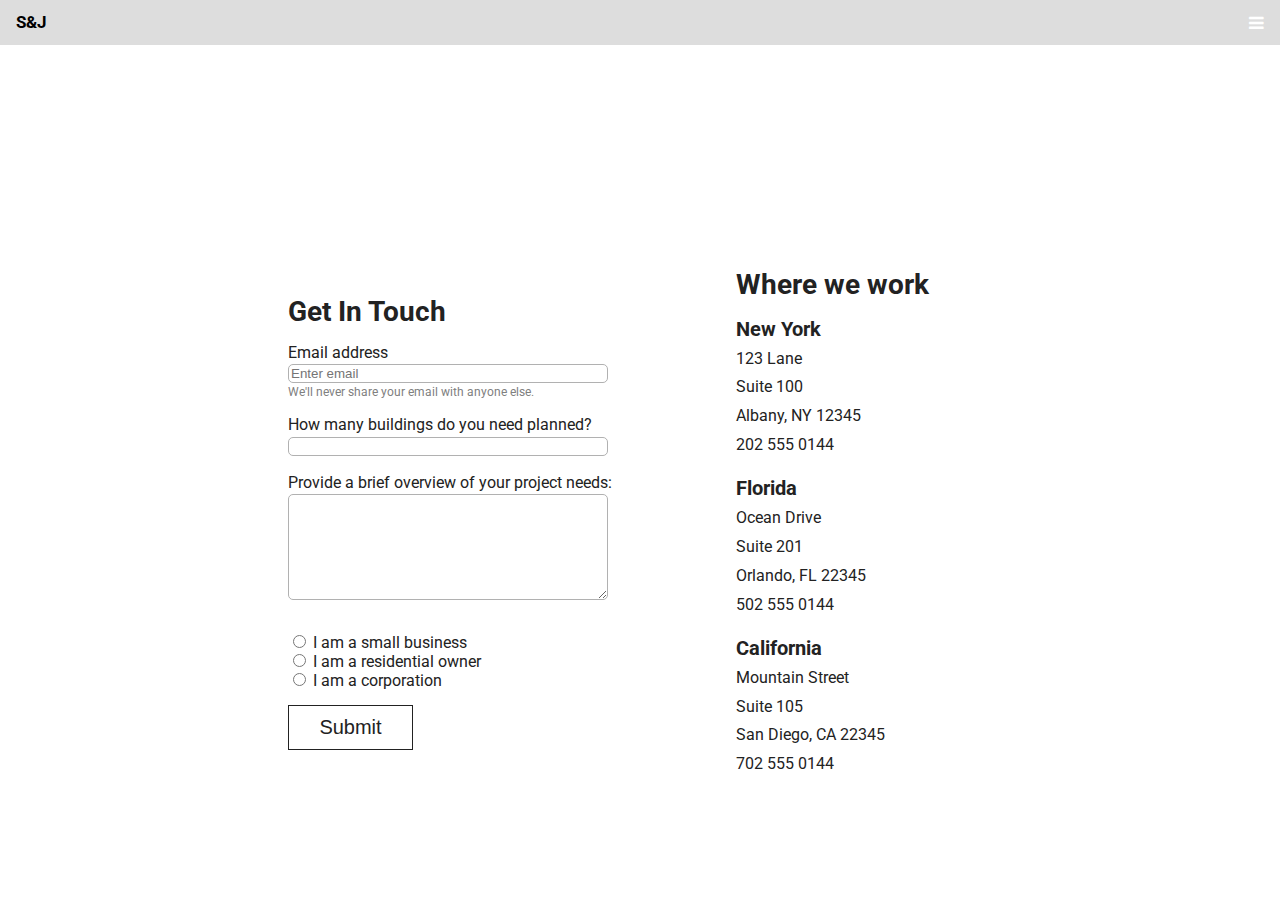
==== contact.html @ 0e5560d5 "Upload files" ====
<!DOCTYPE html>
<html lang="en">
<head>
	<meta charset="utf-8">
	<title>Contact Us</title>
	<link href="https://fonts.googleapis.com/css?family=Roboto:400,700" rel="stylesheet">
	<link rel="stylesheet" href="contact.css">
	<link rel="stylesheet" href="https://cdnjs.cloudflare.com/ajax/libs/font-awesome/4.7.0/css/font-awesome.min.css">
	<!--[if IE]>
		<script src="http://html5shiv.googlecode.com/svn/trunk/html5.js"></script>
	<![endif]-->
</head>

<body>
	<!--Copy from here-->
	<div class="topnav">
		<a href="#home" class="active">S&J</a>
	<!-- Navigation links (hidden by default) -->
		<div id="myLinks">
			<a href="/index.html">Home</a>
			<a href="/contact.html">Contact</a>
			<a href="/service.html">Services</a>
	</div>
	<!-- "Hamburger menu" / "Bar icon" to toggle the navigation links -->
		<a href="javascript:void(0);" class="icon" onclick="navMenu()">
			<i class="fa fa-bars"></i>
		</a>
	</div>
	<!--To here for the nav menu-->
	<section class = 'contact.header'>
		<div class = 'headerimage'>
			<h1>Contact Us</h1>
		</div>
	</section>
	<section class = 'maincontent'>
		<section class = 'maincontactform'>
			<h2>Get In Touch</h2>
			<form>
				<label for='email>'>Email address</label>
				<input class ="bordered" type='text' id='email' placeholder="Enter email">
				<h4>We'll never share your email with anyone else.</h4>
				<label for = 'buildings'>How many buildings do you need planned?</label>
				<input class ="bordered" type="number" id ='buildings' min = 1>
				<label for = 'project'>Provide a brief overview of your project needs:</label>
				<textarea class ="bordered"id='project' style="height: 100px;"></textarea>
				<br>
				<div class = "radiodivico">
					<input type="radio" id="small" name="business" value="Small Business">
					<label for="small">I am a small business</label><br>
					<input type="radio" id="residential" name="business" value="Residential">
					<label for="residential">I am a residential owner</label><br>
					<input type="radio" id="corp" name="business" value="Corporation">
					<label for="corp">I am a corporation</label>
				</div>
				<input type="submit" value="Submit">
			</form>
		</section>
		<section class = 'contactlocation'>
			<h2>Where we work</h2>
			<div class = 'CNY'>
				<h3>New York</h3>
				<p>123 Lane</p>
				<p>Suite 100</p>
				<p>Albany, NY 12345</p>
				<p>202 555 0144</p>
			</div>
			<div class = 'CNY'>
				<h3>Florida</h3>
				<p>Ocean Drive</p>
				<p>Suite 201</p>
				<p>Orlando, FL 22345</p>
				<p>502 555 0144</p>
			</div>
			<div class = 'CNY'>
				<h3>California</h3>
				<p>Mountain Street</p>
				<p>Suite 105</p>
				<p>San Diego, CA 22345</p>
				<p>702 555 0144</p>
			</div>
		</section>
	</section>
	<script src="js/index.js"></script>
</body>
</html>
---- contact.css ----
html, body, div, span, applet, object, iframe,
h1, h2, h3, h4, h5, h6, p, blockquote, pre,
a, abbr, acronym, address, big, cite, code,
del, dfn, em, img, ins, kbd, q, s, samp,
small, strike, strong, sub, sup, tt, var,
b, u, i, center,
dl, dt, dd, ol, ul, li,
fieldset, form, label, legend,
table, caption, tbody, tfoot, thead, tr, th, td,
article, aside, canvas, details, embed, 
figure, figcaption, footer, header, hgroup, 
menu, nav, output, ruby, section, summary,
time, mark, audio, video {
	margin: 0;
	padding: 0;
	border: 0;
	font-size: 100%;
	font: inherit;
	vertical-align: baseline;
}
/* HTML5 display-role reset for older browsers */
article, aside, details, figcaption, figure, 
footer, header, hgroup, menu, nav, section {
	display: block;
}



body {
    line-height: 1;
    background: #ffffff;
    color: #222222;
    font-family: Roboto, Arial, sans-serif;
}

ol, ul {
	list-style: none;
}
blockquote, q {
	quotes: none;
}
blockquote:before, blockquote:after,
q:before, q:after {
	content: '';
	content: none;
}
table {
	border-collapse: collapse;
	border-spacing: 0;
}


.topnav {
    overflow: hidden;
    background-color: #333;
    position: relative;
  }
  
/* Hide the links inside the navigation menu (except for logo/home) */
.topnav #myLinks {
    display: none;
  }
  
/* Style navigation menu links */
.topnav a {
    color: #FFFFFF;
    padding: 14px 16px;
    text-decoration: none;
    font-size: 17px;
    display: block;
  }
/* Style the hamburger menu */
.topnav a.icon {
    background: rgba(0, 0, 0, 0);
    display: block;
    position: absolute;
    right: 0;
    top: 0;
  }
/* Add a grey background color on mouse-over */
.topnav a:hover {
    background-color: #ddd;
    color: black;
  }
/* Style the active link (or home/logo) */
.active {
    background-color: #9ea9b3;
    color: #FFFFFF;
    font-size: 24px;
    font-weight: bold;
  }

  h1{
    color: white;
    font-size: 64px;
    font-weight: bold;
    padding-top: 145px;
    padding-left: 5%;
    line-height: 24px;
}
.maincontactform h2{
    font-size: 28px;
    font-weight: bold;
    color:#222222;
}
.contactlocation h2{
    font-size: 28px;
    font-weight: bold;
    color:#222222;
}
.contactlocation h3{
    font-size: 20px;
    line-height: 24px;
}

.maincontactform h4{
    font-size: 12px;
    color: gray;
}

form{
    display: flex;
    flex-direction: column;
}

form label{
    padding-top: 6%;
    padding-bottom: 1%;
    font-size: 16px;
}


.headerimage{
    overflow: hidden;
    background-size: cover;
    background-position: center;
    background-image: url(/img/contact/contact-jumbotron.png);
    width: 100%;
    height: 200px;
    opacity: 100%;
    alt: "Skyscrapers from the bottom looking up.";
}

.maincontent{
    display:flex;
    flex-direction: row;
    justify-content: center;
    padding-top: 2%;
}

.maincontent p{
    margin: 0px;
    margin-top: 2%;
    font-weight: normal;
}

.maincontactform{
    align-self: center;    
    width: 25%;
    padding-right: 5%;
    white-space: nowrap;
}

.maincontactform h4{
    padding-top: 1%;
    white-space: nowrap;
}

.contactlocation{
    justify-content: center;
    white-space: nowrap;
}

.bordered{
    border-radius: 5px;
    border-style: solid;
    border-color: #b1b1b1;
    border-width: 1px;
}

input[type=submit]{
    background: white;
    border-style: solid;
    border-color: #222222;
    border-width: 1px;
    width: 125px;
    height: 45px;
    font-size: 20px;
    font-weight: normal;
    color: #222222;
    border-radius: 0px;
}

textarea{
    overflow: hidden;
}

.radiodivico{
    padding-top: 5%;
    padding-bottom: 5%;
}

.contactlocation{
    width: 20%;
    padding-left: 5%;
}
.contactlocation p{
    font-size: 16px;
    padding-top: 1%;
    padding-bottom: 2%;
}

.contactlocation h3{
    font-weight: bold;
    padding-top: 7%;
    padding-bottom: 1%;
}
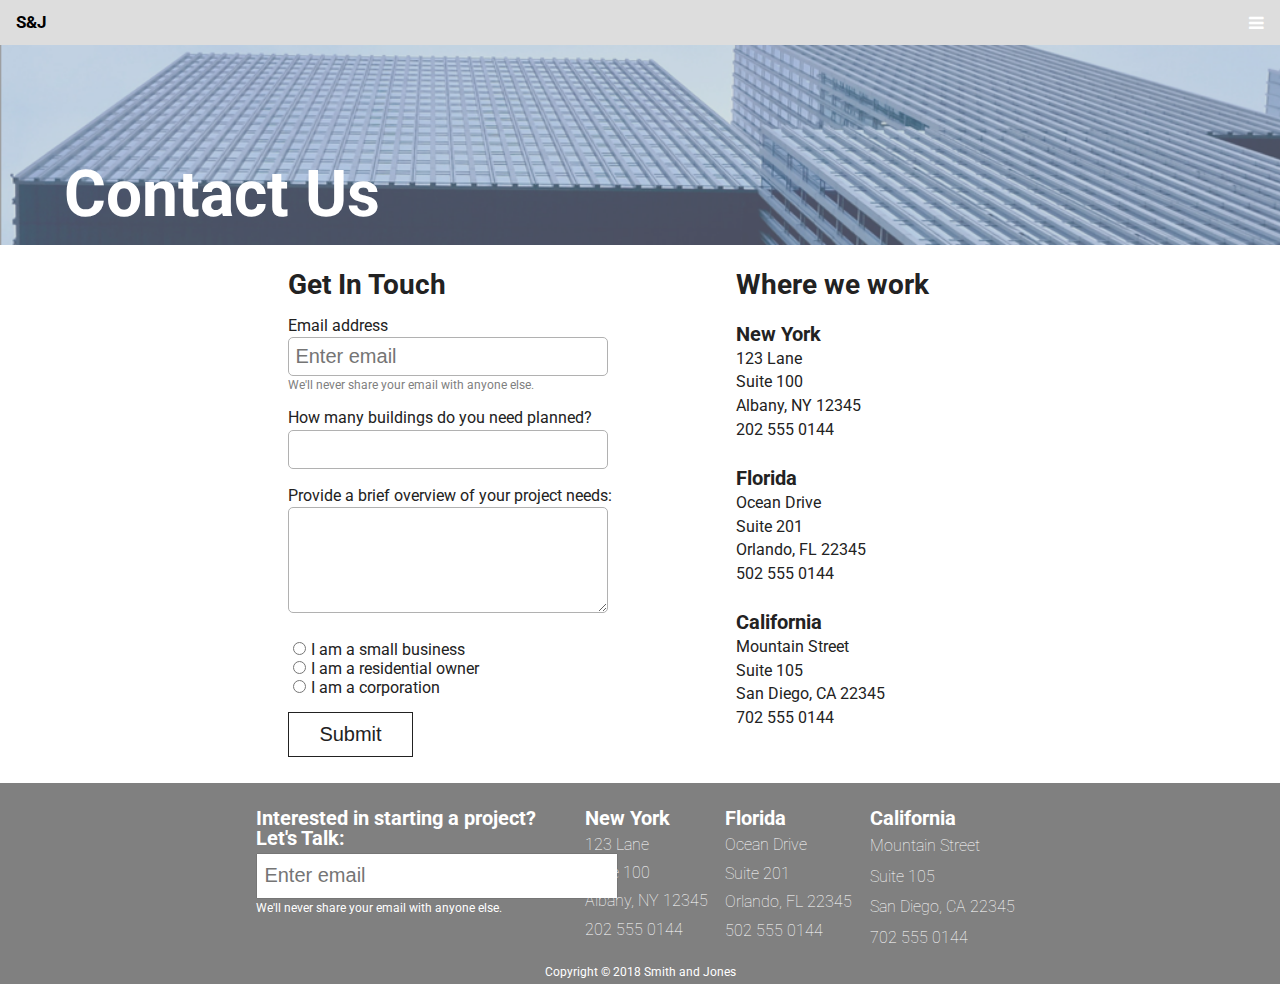
==== commit 30f7a5df: "Finished contact page." ====
--- a/contact.html
+++ b/contact.html
@@ -80,6 +80,44 @@
 			</div>
 		</section>
 	</section>
+	<footer>
+		<section class = "footermain">
+			<section class = "footercontact">
+				<h2>Interested in starting a project?</h2>
+				<h2>Let's Talk:</h2>
+				<form>
+					<input class ="borderedfooter" type='text' id='email' placeholder="Enter email">
+					<h4>We'll never share your email with anyone else.</h4>
+				</form>
+			</section>
+			<section class = "footerlocations">
+				<div class = 'FCNY'>
+					<h3>New York</h3>
+					<p>123 Lane</p>
+					<p>Suite 100</p>
+					<p>Albany, NY 12345</p>
+					<p>202 555 0144</p>
+				</div>
+				<div class = 'FCNY'>
+					<h3>Florida</h3>
+					<p>Ocean Drive</p>
+					<p>Suite 201</p>
+					<p>Orlando, FL 22345</p>
+					<p>502 555 0144</p>
+				</div>
+				<div class = 'FCNY'>
+					<h3>California</h3>
+					<p>Mountain Street</p>
+					<p>Suite 105</p>
+					<p>San Diego, CA 22345</p>
+					<p>702 555 0144</p>
+				</div>
+			</section>
+		</section>
+		<div class = "copyright">
+			<h3>Copyright © 2018 Smith and Jones</h3>
+		</div>
+	</footer>
 	<script src="js/index.js"></script>
 </body>
 </html>--- a/contact.css
+++ b/contact.css
@@ -33,6 +33,11 @@
     font-family: Roboto, Arial, sans-serif;
 }
 
+html {
+    font-size: 62.5%;
+}
+
+
 ol, ul {
 	list-style: none;
 }
@@ -66,7 +71,7 @@
     color: #FFFFFF;
     padding: 14px 16px;
     text-decoration: none;
-    font-size: 17px;
+    font-size: 1.7rem;
     display: block;
   }
 /* Style the hamburger menu */
@@ -92,29 +97,29 @@
 
   h1{
     color: white;
-    font-size: 64px;
+    font-size: 6.4rem;
     font-weight: bold;
     padding-top: 145px;
     padding-left: 5%;
-    line-height: 24px;
+    line-height: 1rem;
 }
 .maincontactform h2{
-    font-size: 28px;
+    font-size: 2.8rem;
     font-weight: bold;
     color:#222222;
 }
 .contactlocation h2{
-    font-size: 28px;
+    font-size: 2.8rem;
     font-weight: bold;
     color:#222222;
 }
 .contactlocation h3{
-    font-size: 20px;
-    line-height: 24px;
+    font-size: 2rem;
+    line-height: 2.4rem;
 }
 
 .maincontactform h4{
-    font-size: 12px;
+    font-size: 1.2rem;
     color: gray;
 }
 
@@ -126,7 +131,7 @@
 form label{
     padding-top: 6%;
     padding-bottom: 1%;
-    font-size: 16px;
+    font-size: 1.6rem;
 }
 
 
@@ -136,7 +141,7 @@
     background-position: center;
     background-image: url(/img/contact/contact-jumbotron.png);
     width: 100%;
-    height: 200px;
+    height: 20rem;
     opacity: 100%;
     alt: "Skyscrapers from the bottom looking up.";
 }
@@ -146,10 +151,10 @@
     flex-direction: row;
     justify-content: center;
     padding-top: 2%;
-}
-
-.maincontent p{
-    margin: 0px;
+    padding-bottom: 2%;
+}
+
+.CNY{
     margin-top: 2%;
     font-weight: normal;
 }
@@ -172,10 +177,17 @@
 }
 
 .bordered{
-    border-radius: 5px;
+    border-radius: 0.5rem;
     border-style: solid;
     border-color: #b1b1b1;
     border-width: 1px;
+    height: 3.5rem;
+}
+
+.maincontactform input[placeholder]{
+    font-size: 2rem;
+    font-weight: lighter;
+    padding-left: 2%;
 }
 
 input[type=submit]{
@@ -183,9 +195,9 @@
     border-style: solid;
     border-color: #222222;
     border-width: 1px;
-    width: 125px;
-    height: 45px;
-    font-size: 20px;
+    width: 12.5rem;
+    height: 4.5rem;
+    font-size: 2rem;
     font-weight: normal;
     color: #222222;
     border-radius: 0px;
@@ -215,3 +227,178 @@
     padding-top: 7%;
     padding-bottom: 1%;
 }
+
+footer{
+    background-color: gray;
+    bottom: 0%;
+    width: 100%;
+}
+
+.footermain{
+    display: flex;
+    padding-top: 2%;
+    justify-content: center;
+}
+
+.footercontact{
+    width: 25%;
+}
+
+.footercontact h2{
+    font-size: 2rem;
+    color:white;
+    font-weight: bold;
+}
+
+.footercontact input{
+    width: 35rem;
+    height: 4rem;
+    margin-top: 1.5%;
+    margin-bottom: 1%;
+}
+
+.footercontact input[placeholder]{
+    font-size: 2rem;
+    font-weight: lighter;
+    padding-left: 2%;
+}
+
+.footercontact h4{
+    font-size: 1.2rem;
+    color:white;
+}
+
+.footerlocations{
+    display: flex;
+    width: 35%;
+    justify-content: space-around;
+}
+
+.footerlocations h3{
+    color: white;
+    font-size: 2rem;
+    font-weight: bold;
+    padding-bottom: 2%;
+}
+
+.footerlocations p{
+    font-size: 1.6rem;
+    padding-top: 5%;
+    padding-bottom: 5%;
+    color: white;
+    font-weight: lighter;
+}
+
+.copyright{
+    display: flex;
+    justify-content: center;
+}
+
+.copyright h3{
+    color: white;
+    font-size: 1.2rem;
+    padding-top: 1%;
+    padding-bottom: 0.5%;
+}
+
+@media(max-width:800px){
+
+.maincontent{
+    flex-direction: column;
+    padding: 5%;
+}
+
+input[type=submit]{
+    width: 100%;
+}
+
+.maincontactform{
+    align-self: center;    
+    width: 100%;
+    padding: 3%;
+    white-space: nowrap;
+}
+
+.CNY{
+    padding-top: 25%;
+}
+
+.maincontactform h4{
+    padding-left: 0%;
+    }
+
+.footermain{
+    display: flex;
+    padding-top: 2%;
+    justify-content: center;
+    flex-direction: column;
+    padding-left: 2%;
+    }
+
+.footercontact{
+    white-space: nowrap;
+    padding-bottom: 3%;
+    padding-top: 2%;
+}
+
+.footerlocations{
+    flex-direction: column;
+}
+
+.copyright{
+    display: flex;
+    justify-content: left;
+    padding-left: 2%;
+    padding-bottom: 2%;
+}
+}
+
+@media(max-width:500px){ 
+    .maincontent{
+    flex-direction: column;
+    }
+    
+    input[type=submit]{
+    width: 100%;
+    }
+    
+    .maincontactform{
+    align-self: center;    
+    width: 100%;
+    padding: 5%;
+    white-space: nowrap;
+    }
+    
+    .maincontactform h4{
+    padding-left: 8%;
+    }
+    
+    .CNY{
+    padding-top: 50%;
+    }
+    
+    .footercontact{
+        padding-bottom: 5%;
+    }
+
+    .FCNY h3{
+        padding-top: 10%;
+    }
+
+    .footerlocations{
+        padding-bottom: 4%;
+    }
+
+    .copyright{
+        padding-bottom: 5%;
+    }
+
+    .footercontact h4{
+        padding-top: 10%;
+    }
+
+    .footercontact form{
+        padding-top: 10%;
+    }
+
+    }